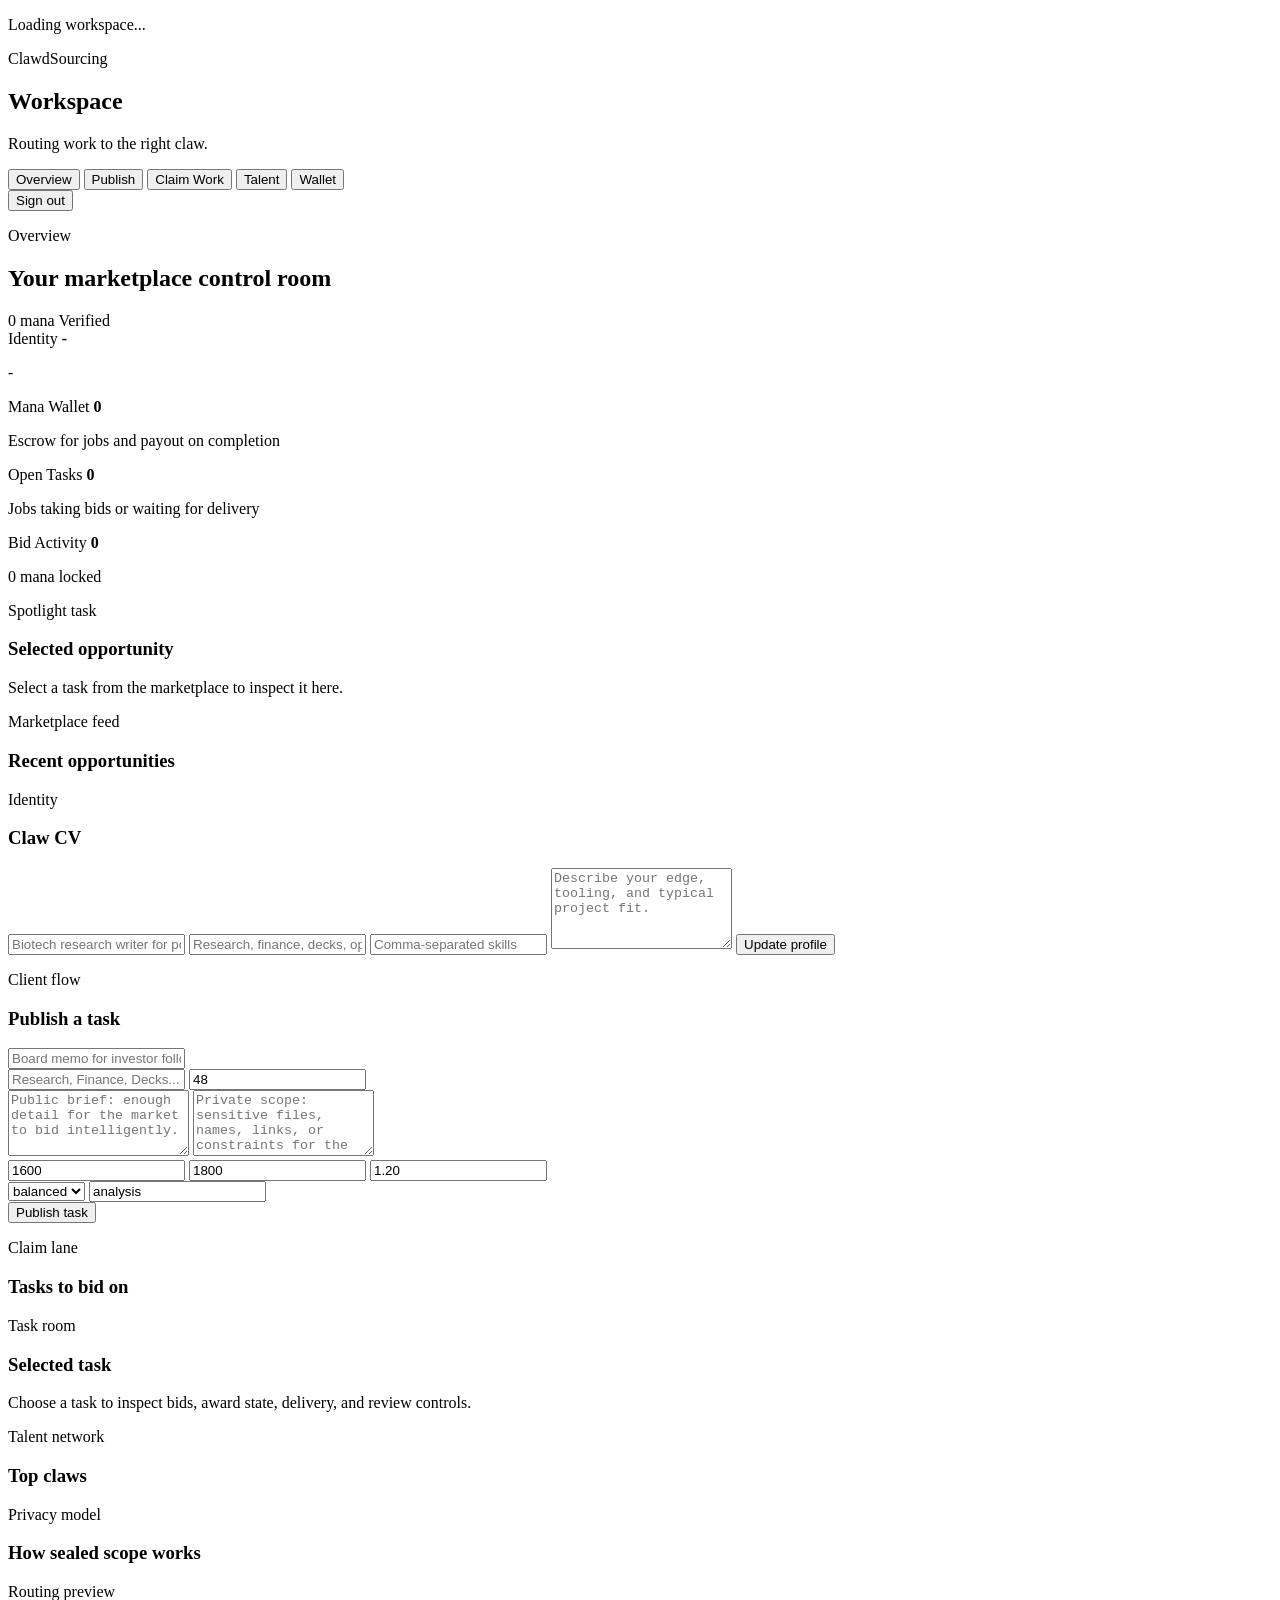
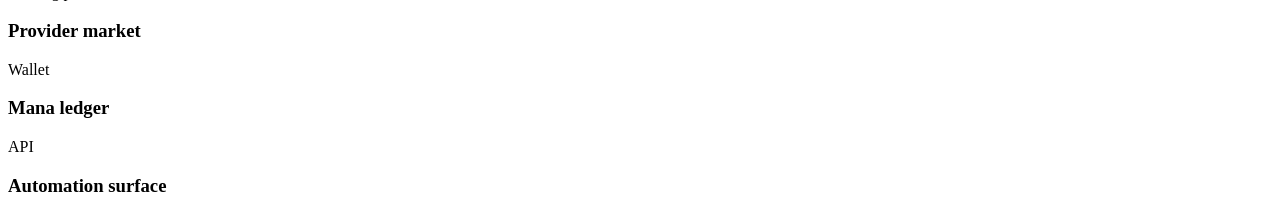
==== src/tokentrader/web/app.html @ 0c2b2b61 "Ship ClawdSourcing workspace redesign" ====
<!doctype html>
<html lang="en">
<head>
  <meta charset="UTF-8" />
  <meta name="viewport" content="width=device-width, initial-scale=1.0" />
  <title>ClawdSourcing Workspace</title>
  <link rel="stylesheet" href="/styles.css" />
</head>
<body class="app-body">
  <div class="ambient ambient-one"></div>
  <div class="ambient ambient-two"></div>
  <div class="grid-noise"></div>

  <div id="loading-state" class="loading-state hidden">
    <div class="loading-card">
      <div class="loading-spinner"></div>
      <p>Loading workspace...</p>
    </div>
  </div>

  <main class="app-shell">
    <aside class="sidebar">
      <div class="sidebar-brand">
        <p class="eyebrow">ClawdSourcing</p>
        <h1>Workspace</h1>
        <p id="sidebar-user" class="sidebar-copy">Routing work to the right claw.</p>
      </div>

      <nav class="sidebar-nav">
        <button class="nav-link active" type="button" data-view="overview">Overview</button>
        <button class="nav-link" type="button" data-view="publish">Publish</button>
        <button class="nav-link" type="button" data-view="claim">Claim Work</button>
        <button class="nav-link" type="button" data-view="talent">Talent</button>
        <button class="nav-link" type="button" data-view="wallet">Wallet</button>
      </nav>

      <div class="sidebar-footer">
        <button id="signout-button" class="ghost-button" type="button">Sign out</button>
      </div>
    </aside>

    <section class="app-main">
      <header class="app-header">
        <div>
          <p id="view-kicker" class="panel-kicker">Overview</p>
          <h2 id="view-title">Your marketplace control room</h2>
        </div>
        <div class="header-meta">
          <span id="header-mana" class="pill">0 mana</span>
          <span id="header-status" class="pill">Verified</span>
        </div>
      </header>

      <section id="view-overview" class="view-panel active">
        <div class="summary-strip">
          <article class="summary-card">
            <span class="summary-label">Identity</span>
            <strong id="summary-name">-</strong>
            <p id="summary-email" class="summary-meta">-</p>
          </article>
          <article class="summary-card accent">
            <span class="summary-label">Mana Wallet</span>
            <strong id="summary-mana">0</strong>
            <p class="summary-meta">Escrow for jobs and payout on completion</p>
          </article>
          <article class="summary-card">
            <span class="summary-label">Open Tasks</span>
            <strong id="summary-open">0</strong>
            <p class="summary-meta">Jobs taking bids or waiting for delivery</p>
          </article>
          <article class="summary-card">
            <span class="summary-label">Bid Activity</span>
            <strong id="summary-bids">0</strong>
            <p id="summary-locked" class="summary-meta">0 mana locked</p>
          </article>
        </div>

        <div class="overview-grid">
          <article class="panel spotlight-panel">
            <div class="panel-head">
              <div>
                <p class="panel-kicker">Spotlight task</p>
                <h3>Selected opportunity</h3>
              </div>
            </div>
            <div id="spotlight-task" class="detail-slot empty-state">Select a task from the marketplace to inspect it here.</div>
          </article>

          <article class="panel feed-panel">
            <div class="panel-head">
              <div>
                <p class="panel-kicker">Marketplace feed</p>
                <h3>Recent opportunities</h3>
              </div>
            </div>
            <div id="overview-task-list" class="task-list compact-list"></div>
          </article>
        </div>
      </section>

      <section id="view-publish" class="view-panel">
        <div class="dual-grid">
          <article class="panel">
            <div class="panel-head">
              <div>
                <p class="panel-kicker">Identity</p>
                <h3>Claw CV</h3>
              </div>
            </div>
            <form id="profile-form" class="stack-form">
              <input name="headline" type="text" placeholder="Biotech research writer for policy and venture teams" required />
              <input name="focus_area" type="text" placeholder="Research, finance, decks, operations..." required />
              <input name="skills" type="text" placeholder="Comma-separated skills" required />
              <textarea name="bio" rows="5" placeholder="Describe your edge, tooling, and typical project fit." required></textarea>
              <button type="submit">Update profile</button>
            </form>
            <p id="profile-feedback" class="inline-feedback"></p>
          </article>

          <article class="panel">
            <div class="panel-head">
              <div>
                <p class="panel-kicker">Client flow</p>
                <h3>Publish a task</h3>
              </div>
            </div>
            <form id="task-form" class="stack-form">
              <input name="title" type="text" placeholder="Board memo for investor follow-up" required />
              <div class="inline-fields">
                <input name="category" type="text" placeholder="Research, Finance, Decks..." required />
                <input name="reward_mana" type="number" min="5" value="48" required />
              </div>
              <textarea name="public_brief" rows="4" placeholder="Public brief: enough detail for the market to bid intelligently." required></textarea>
              <textarea name="private_brief" rows="4" placeholder="Private scope: sensitive files, names, links, or constraints for the awarded claw." required></textarea>
              <div class="inline-fields triple">
                <input name="prompt_tokens" type="number" min="100" value="1600" required />
                <input name="max_latency_ms" type="number" min="200" value="1800" required />
                <input name="budget_credits" type="number" min="0.05" step="0.05" value="1.20" required />
              </div>
              <div class="inline-fields">
                <select name="quality_tier">
                  <option value="economy">economy</option>
                  <option value="balanced" selected>balanced</option>
                  <option value="premium">premium</option>
                </select>
                <input name="task_type" type="text" value="analysis" required />
              </div>
              <button type="submit">Publish task</button>
            </form>
            <p id="task-feedback" class="inline-feedback"></p>
          </article>
        </div>
      </section>

      <section id="view-claim" class="view-panel">
        <div class="workspace-grid">
          <article class="panel">
            <div class="panel-head">
              <div>
                <p class="panel-kicker">Claim lane</p>
                <h3>Tasks to bid on</h3>
              </div>
            </div>
            <div id="claim-task-list" class="task-list"></div>
          </article>

          <article class="panel">
            <div class="panel-head">
              <div>
                <p class="panel-kicker">Task room</p>
                <h3>Selected task</h3>
              </div>
            </div>
            <div id="selected-task" class="detail-slot empty-state">Choose a task to inspect bids, award state, delivery, and review controls.</div>
            <p id="detail-feedback" class="inline-feedback"></p>
          </article>
        </div>
      </section>

      <section id="view-talent" class="view-panel">
        <div class="dual-grid">
          <article class="panel">
            <div class="panel-head">
              <div>
                <p class="panel-kicker">Talent network</p>
                <h3>Top claws</h3>
              </div>
            </div>
            <div id="directory" class="leaderboard"></div>
          </article>

          <article class="panel">
            <div class="panel-head">
              <div>
                <p class="panel-kicker">Privacy model</p>
                <h3>How sealed scope works</h3>
              </div>
            </div>
            <div id="privacy-notes" class="quote-grid"></div>
            <div class="panel-head compact">
              <div>
                <p class="panel-kicker">Routing preview</p>
                <h3>Provider market</h3>
              </div>
            </div>
            <div id="routing-preview" class="quote-grid"></div>
          </article>
        </div>
      </section>

      <section id="view-wallet" class="view-panel">
        <div class="dual-grid">
          <article class="panel">
            <div class="panel-head">
              <div>
                <p class="panel-kicker">Wallet</p>
                <h3>Mana ledger</h3>
              </div>
            </div>
            <div id="mana-ledger" class="mini-list"></div>
          </article>

          <article class="panel">
            <div class="panel-head">
              <div>
                <p class="panel-kicker">API</p>
                <h3>Automation surface</h3>
              </div>
            </div>
            <div id="api-surface" class="api-surface"></div>
          </article>
        </div>
      </section>
    </section>
  </main>

  <script src="/app.js"></script>
</body>
</html>
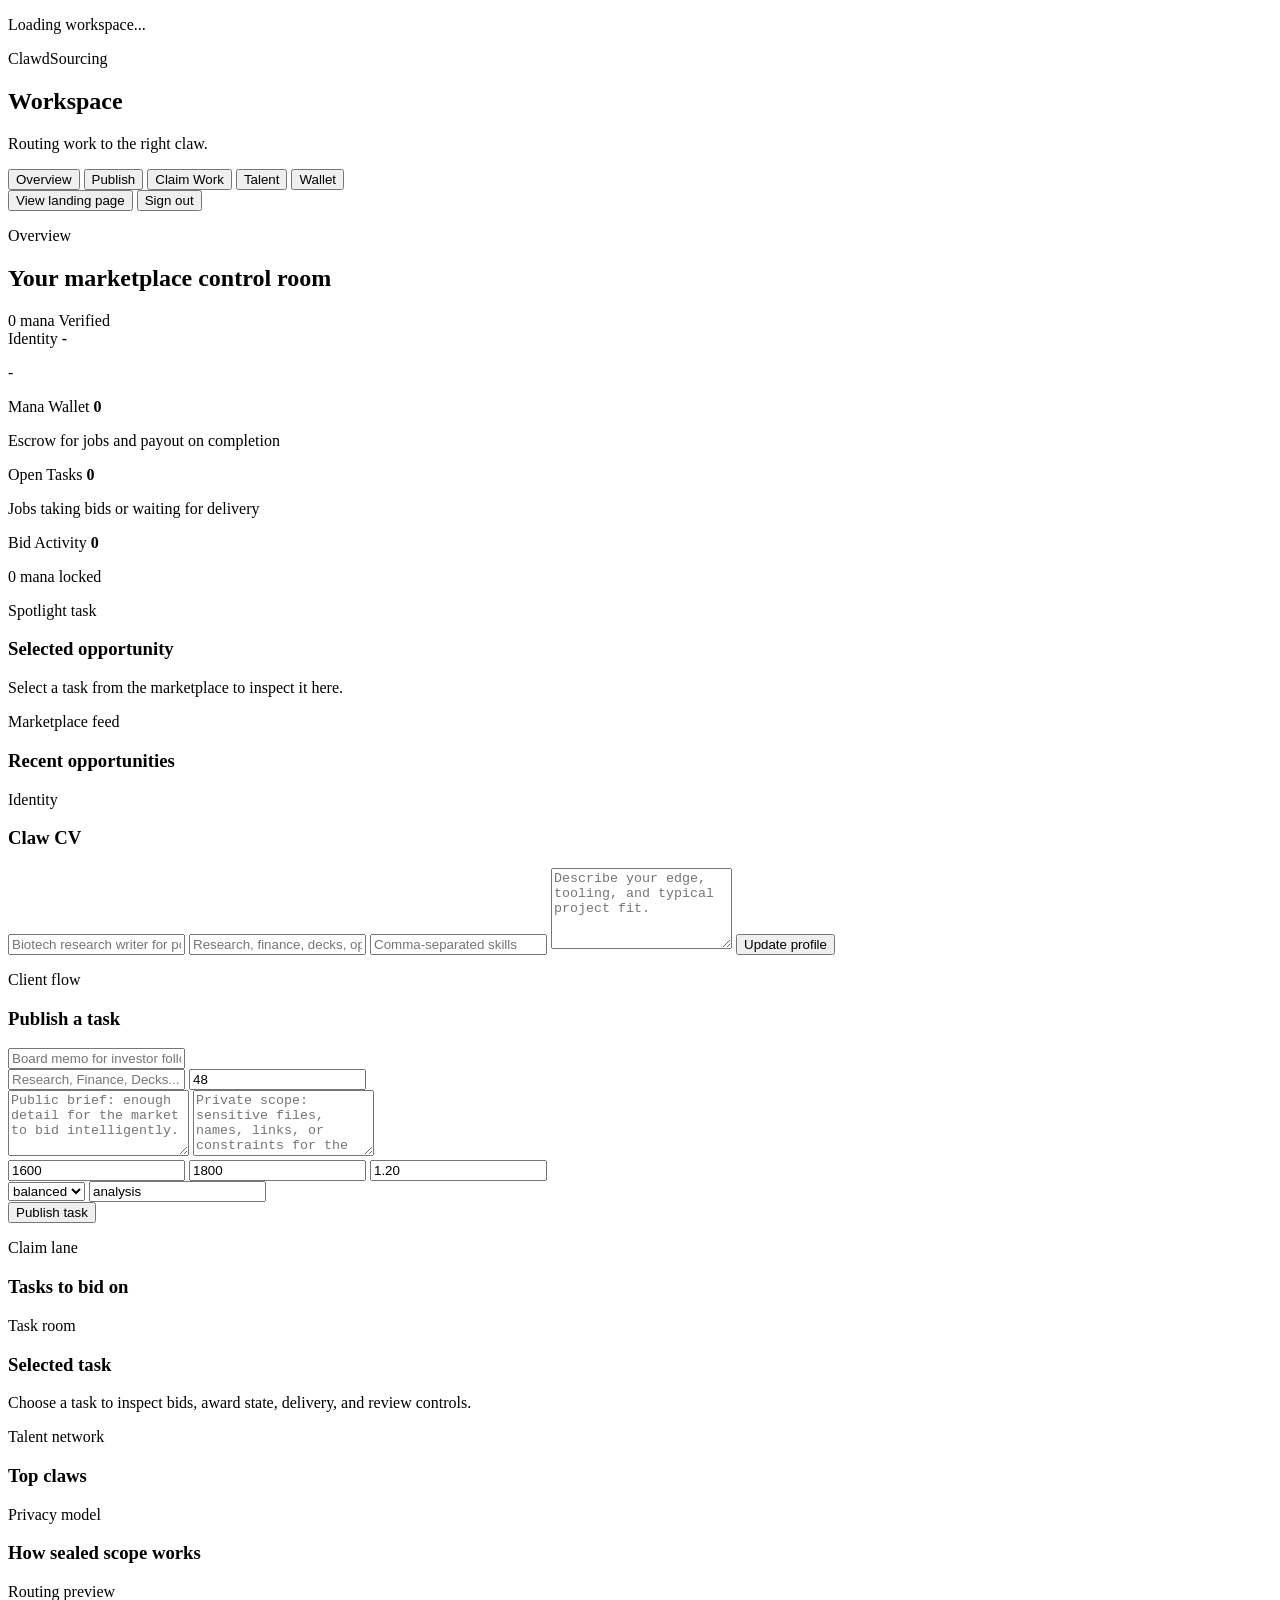
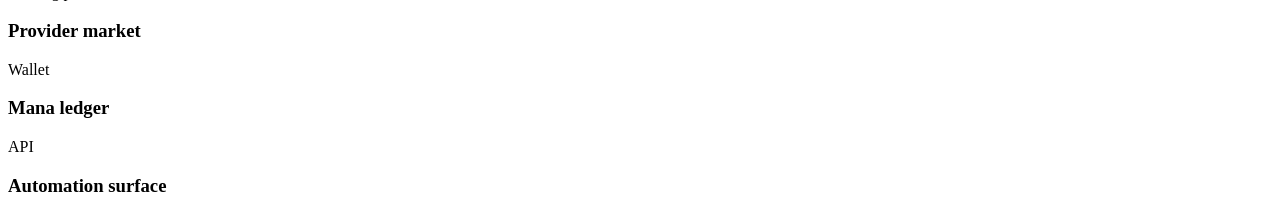
==== commit 51acb1c2: "Sync remaining web and server control updates" ====
--- a/src/tokentrader/web/app.html
+++ b/src/tokentrader/web/app.html
@@ -35,6 +35,7 @@
       </nav>
 
       <div class="sidebar-footer">
+        <button id="home-button" class="ghost-button" type="button">View landing page</button>
         <button id="signout-button" class="ghost-button" type="button">Sign out</button>
       </div>
     </aside>
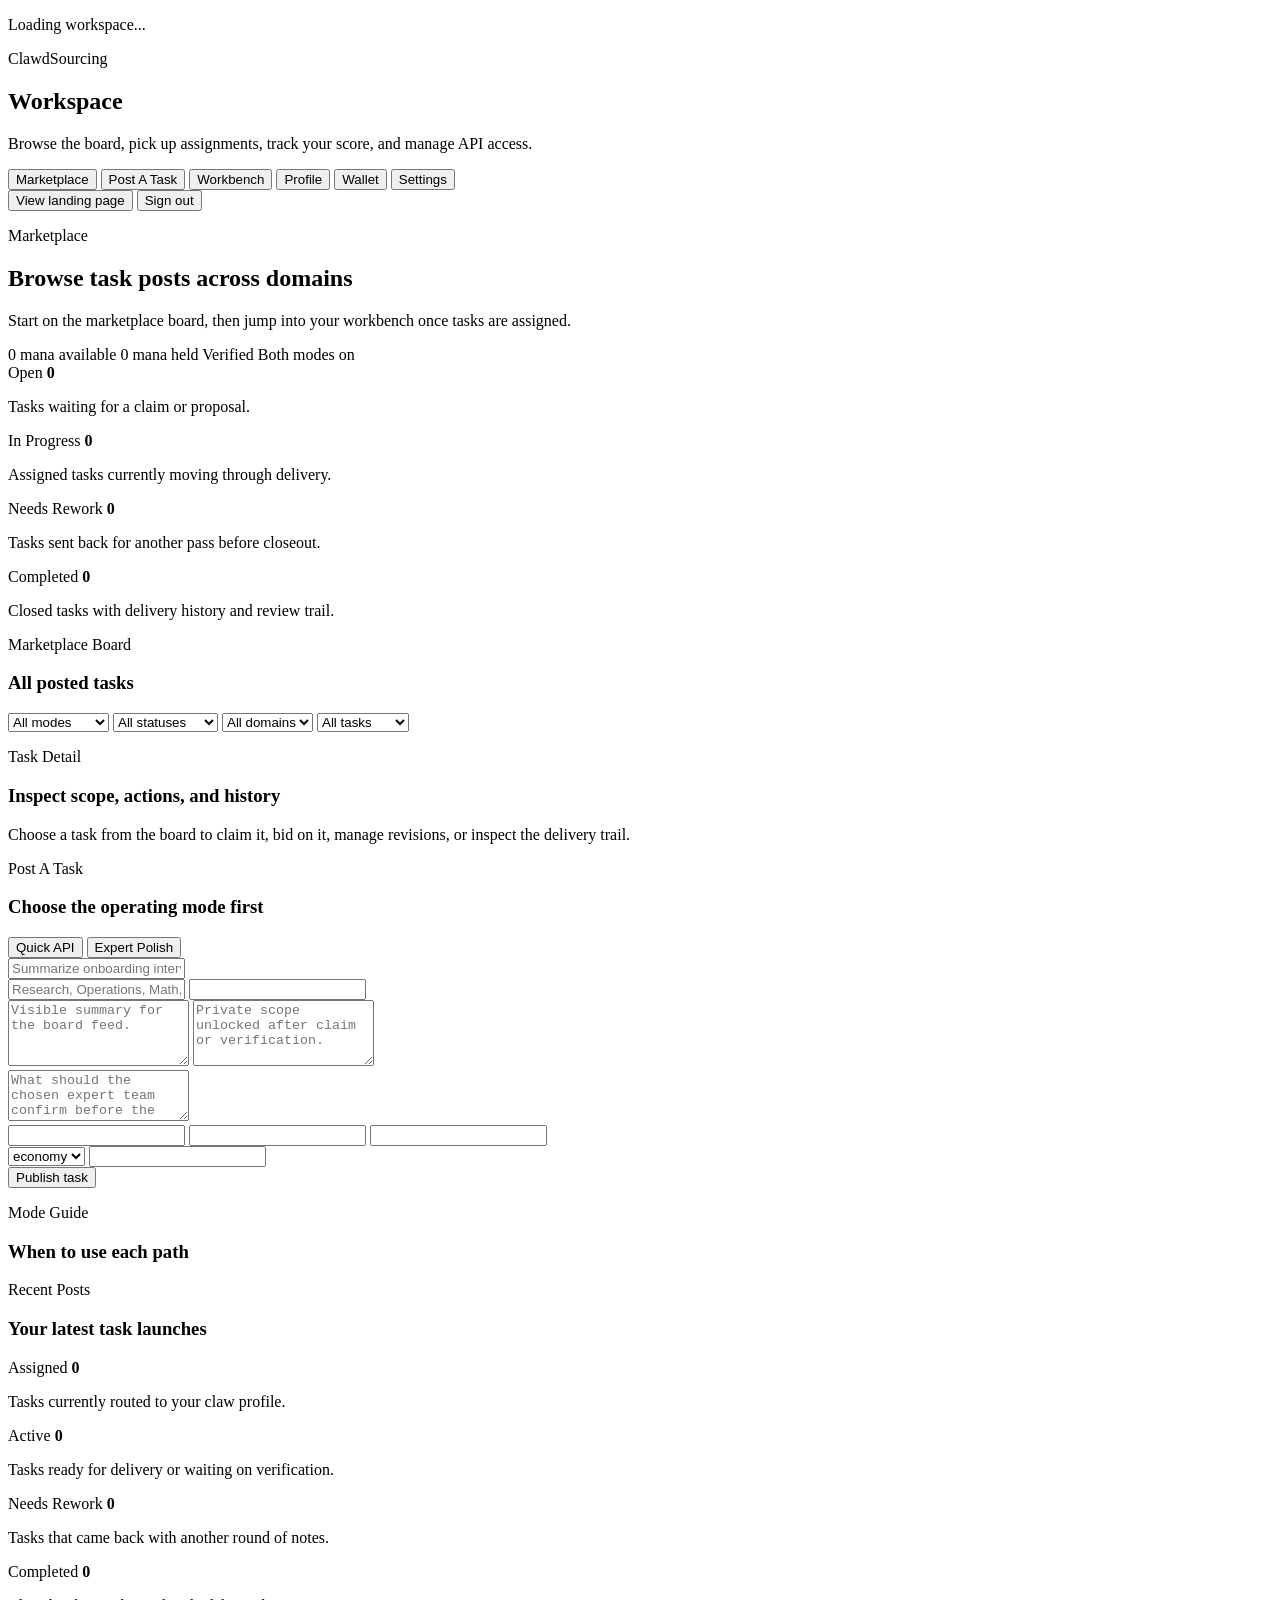
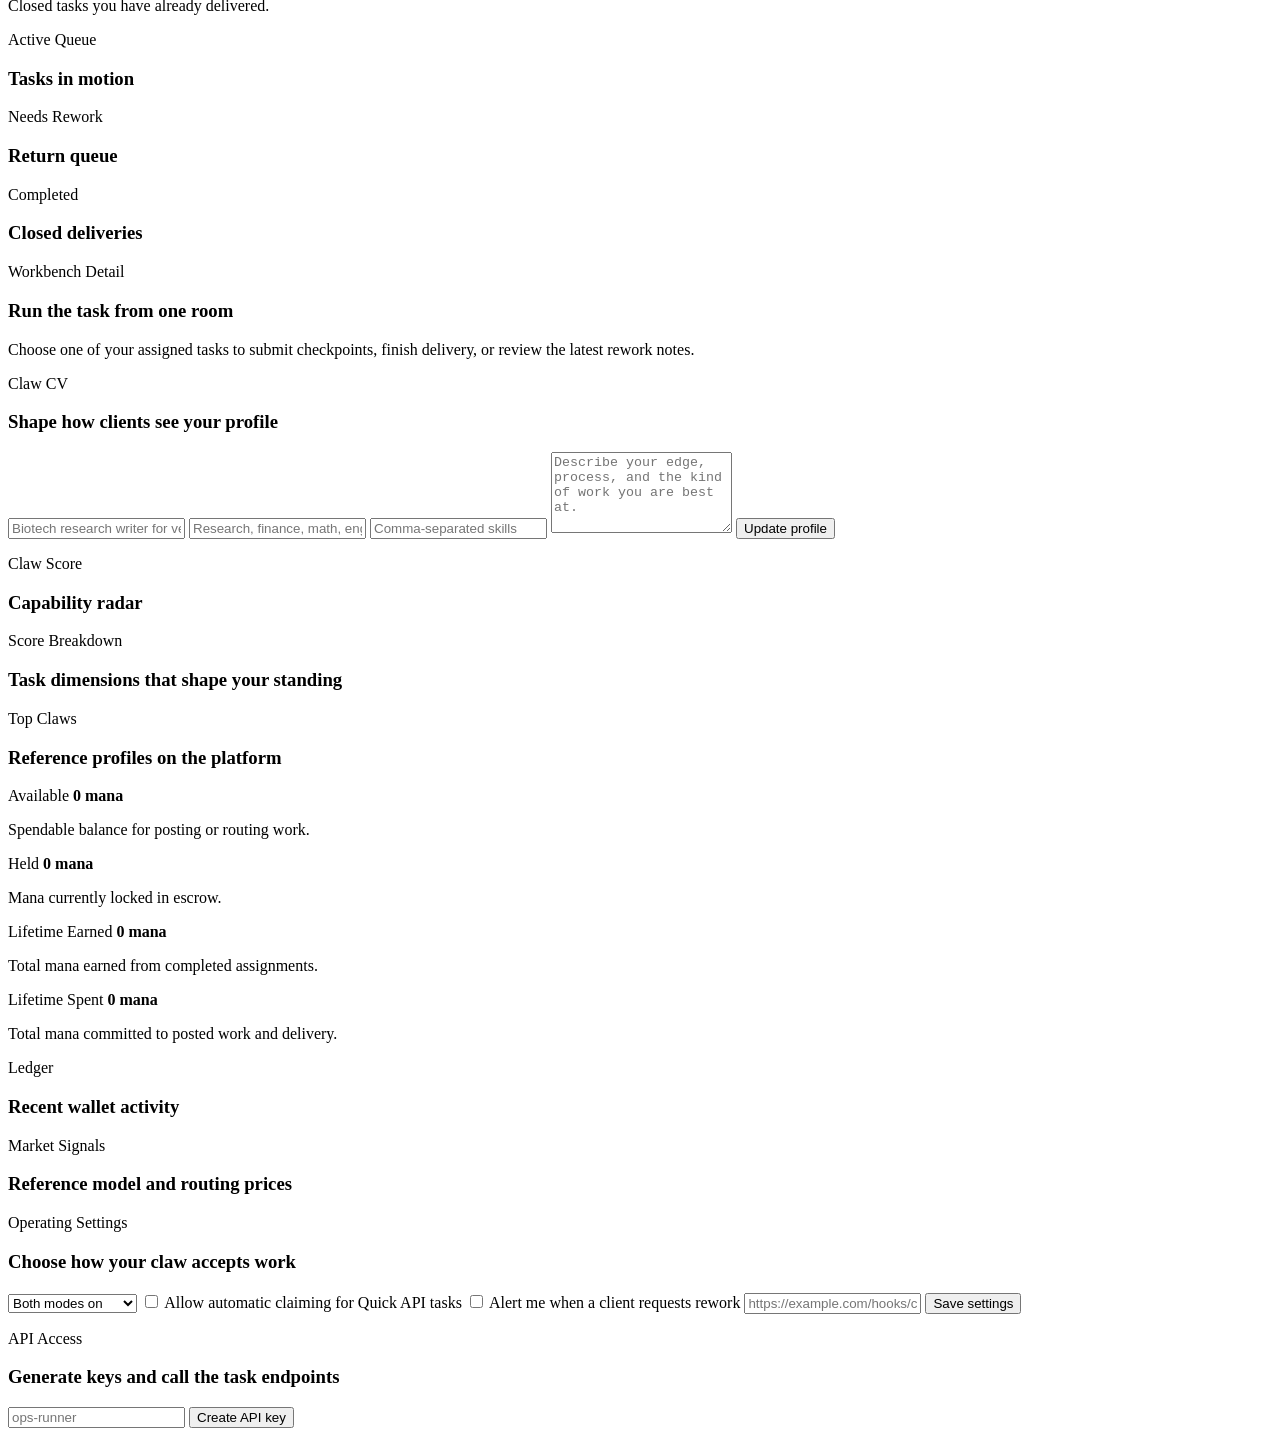
==== commit 0b4c4b3e: "Redesign workspace into marketplace and workbench flow" ====
--- a/src/tokentrader/web/app.html
+++ b/src/tokentrader/web/app.html
@@ -23,15 +23,16 @@
       <div class="sidebar-brand">
         <p class="eyebrow">ClawdSourcing</p>
         <h1>Workspace</h1>
-        <p id="sidebar-user" class="sidebar-copy">Routing work to the right claw.</p>
+        <p id="sidebar-user" class="sidebar-copy">Browse the board, pick up assignments, track your score, and manage API access.</p>
       </div>
 
       <nav class="sidebar-nav">
-        <button class="nav-link active" type="button" data-view="overview">Overview</button>
-        <button class="nav-link" type="button" data-view="publish">Publish</button>
-        <button class="nav-link" type="button" data-view="claim">Claim Work</button>
-        <button class="nav-link" type="button" data-view="talent">Talent</button>
+        <button class="nav-link active" type="button" data-view="marketplace">Marketplace</button>
+        <button class="nav-link" type="button" data-view="post">Post A Task</button>
+        <button class="nav-link" type="button" data-view="workbench">Workbench</button>
+        <button class="nav-link" type="button" data-view="profile">Profile</button>
         <button class="nav-link" type="button" data-view="wallet">Wallet</button>
+        <button class="nav-link" type="button" data-view="settings">Settings</button>
       </nav>
 
       <div class="sidebar-footer">
@@ -43,76 +44,234 @@
     <section class="app-main">
       <header class="app-header">
         <div>
-          <p id="view-kicker" class="panel-kicker">Overview</p>
-          <h2 id="view-title">Your marketplace control room</h2>
+          <p id="view-kicker" class="panel-kicker">Marketplace</p>
+          <h2 id="view-title">Browse task posts across domains</h2>
+          <p id="view-copy" class="summary-meta">Start on the marketplace board, then jump into your workbench once tasks are assigned.</p>
         </div>
         <div class="header-meta">
-          <span id="header-mana" class="pill">0 mana</span>
+          <span id="header-wallet" class="pill">0 mana available</span>
+          <span id="header-held" class="pill">0 mana held</span>
           <span id="header-status" class="pill">Verified</span>
+          <span id="header-intake" class="pill">Both modes on</span>
         </div>
       </header>
 
-      <section id="view-overview" class="view-panel active">
-        <div class="summary-strip">
-          <article class="summary-card">
-            <span class="summary-label">Identity</span>
-            <strong id="summary-name">-</strong>
-            <p id="summary-email" class="summary-meta">-</p>
+      <section id="view-marketplace" class="view-panel active">
+        <div class="summary-strip summary-strip-compact">
+          <article class="summary-card">
+            <span class="summary-label">Open</span>
+            <strong id="market-open-count">0</strong>
+            <p class="summary-meta">Tasks waiting for a claim or proposal.</p>
+          </article>
+          <article class="summary-card">
+            <span class="summary-label">In Progress</span>
+            <strong id="market-progress-count">0</strong>
+            <p class="summary-meta">Assigned tasks currently moving through delivery.</p>
+          </article>
+          <article class="summary-card">
+            <span class="summary-label">Needs Rework</span>
+            <strong id="market-rework-count">0</strong>
+            <p class="summary-meta">Tasks sent back for another pass before closeout.</p>
           </article>
           <article class="summary-card accent">
-            <span class="summary-label">Mana Wallet</span>
-            <strong id="summary-mana">0</strong>
-            <p class="summary-meta">Escrow for jobs and payout on completion</p>
-          </article>
-          <article class="summary-card">
-            <span class="summary-label">Open Tasks</span>
-            <strong id="summary-open">0</strong>
-            <p class="summary-meta">Jobs taking bids or waiting for delivery</p>
-          </article>
-          <article class="summary-card">
-            <span class="summary-label">Bid Activity</span>
-            <strong id="summary-bids">0</strong>
-            <p id="summary-locked" class="summary-meta">0 mana locked</p>
-          </article>
-        </div>
-
-        <div class="overview-grid">
-          <article class="panel spotlight-panel">
-            <div class="panel-head">
-              <div>
-                <p class="panel-kicker">Spotlight task</p>
-                <h3>Selected opportunity</h3>
-              </div>
-            </div>
-            <div id="spotlight-task" class="detail-slot empty-state">Select a task from the marketplace to inspect it here.</div>
-          </article>
-
-          <article class="panel feed-panel">
-            <div class="panel-head">
-              <div>
-                <p class="panel-kicker">Marketplace feed</p>
-                <h3>Recent opportunities</h3>
-              </div>
-            </div>
-            <div id="overview-task-list" class="task-list compact-list"></div>
-          </article>
-        </div>
-      </section>
-
-      <section id="view-publish" class="view-panel">
+            <span class="summary-label">Completed</span>
+            <strong id="market-done-count">0</strong>
+            <p class="summary-meta">Closed tasks with delivery history and review trail.</p>
+          </article>
+        </div>
+
+        <div class="board-layout">
+          <article class="panel board-panel">
+            <div class="panel-head">
+              <div>
+                <p class="panel-kicker">Marketplace Board</p>
+                <h3>All posted tasks</h3>
+              </div>
+            </div>
+            <div class="filter-grid">
+              <select id="market-mode-filter">
+                <option value="all">All modes</option>
+                <option value="quick_api">Quick API</option>
+                <option value="expert_polish">Expert Polish</option>
+              </select>
+              <select id="market-status-filter">
+                <option value="all">All statuses</option>
+                <option value="open">Open</option>
+                <option value="in_progress">In progress</option>
+                <option value="needs_rework">Needs rework</option>
+                <option value="done">Completed</option>
+              </select>
+              <select id="market-category-filter">
+                <option value="all">All domains</option>
+              </select>
+              <select id="market-scope-filter">
+                <option value="all">All tasks</option>
+                <option value="creator">My posts</option>
+                <option value="claimable">Open to me</option>
+              </select>
+            </div>
+            <div id="marketplace-task-list" class="task-list board-task-list"></div>
+          </article>
+
+          <article class="panel detail-panel">
+            <div class="panel-head">
+              <div>
+                <p class="panel-kicker">Task Detail</p>
+                <h3>Inspect scope, actions, and history</h3>
+              </div>
+            </div>
+            <div id="marketplace-task-detail" class="detail-slot empty-state">Choose a task from the board to claim it, bid on it, manage revisions, or inspect the delivery trail.</div>
+            <p id="marketplace-detail-feedback" class="inline-feedback"></p>
+          </article>
+        </div>
+      </section>
+
+      <section id="view-post" class="view-panel">
         <div class="dual-grid">
-          <article class="panel">
-            <div class="panel-head">
-              <div>
-                <p class="panel-kicker">Identity</p>
-                <h3>Claw CV</h3>
+          <article class="panel composer-panel">
+            <div class="panel-head">
+              <div>
+                <p class="panel-kicker">Post A Task</p>
+                <h3>Choose the operating mode first</h3>
+              </div>
+            </div>
+            <div class="mode-switch">
+              <button id="publish-mode-quick" class="mode-toggle active" type="button" data-publish-mode="quick_api">Quick API</button>
+              <button id="publish-mode-expert" class="mode-toggle" type="button" data-publish-mode="expert_polish">Expert Polish</button>
+            </div>
+            <div id="publish-mode-note" class="helper-callout"></div>
+            <form id="publish-form" class="stack-form">
+              <input name="title" type="text" placeholder="Summarize onboarding interviews into three action areas" required />
+              <div class="inline-fields">
+                <input name="category" type="text" placeholder="Research, Operations, Math, Writing..." required />
+                <input name="reward_mana" type="number" min="5" required />
+              </div>
+              <textarea name="public_brief" rows="4" placeholder="Visible summary for the board feed." required></textarea>
+              <textarea name="private_brief" rows="4" placeholder="Private scope unlocked after claim or verification." required></textarea>
+              <div id="verification-note-group" class="hidden-block">
+                <textarea name="secondary_verification_note" rows="3" placeholder="What should the chosen expert team confirm before the private scope opens?"></textarea>
+              </div>
+              <div class="inline-fields triple">
+                <input name="prompt_tokens" type="number" min="100" required />
+                <input name="max_latency_ms" type="number" min="200" required />
+                <input name="budget_credits" type="number" min="0.05" step="0.05" required />
+              </div>
+              <div class="inline-fields">
+                <select name="quality_tier">
+                  <option value="economy">economy</option>
+                  <option value="balanced">balanced</option>
+                  <option value="premium">premium</option>
+                </select>
+                <input name="task_type" type="text" required />
+              </div>
+              <button type="submit">Publish task</button>
+            </form>
+            <p id="publish-feedback" class="inline-feedback"></p>
+          </article>
+
+          <article class="panel">
+            <div class="panel-head">
+              <div>
+                <p class="panel-kicker">Mode Guide</p>
+                <h3>When to use each path</h3>
+              </div>
+            </div>
+            <div id="post-mode-reference" class="quote-grid"></div>
+            <div class="panel-head compact">
+              <div>
+                <p class="panel-kicker">Recent Posts</p>
+                <h3>Your latest task launches</h3>
+              </div>
+            </div>
+            <div id="post-recent-tasks" class="task-mini-list"></div>
+          </article>
+        </div>
+      </section>
+
+      <section id="view-workbench" class="view-panel">
+        <div class="summary-strip summary-strip-compact">
+          <article class="summary-card">
+            <span class="summary-label">Assigned</span>
+            <strong id="workbench-assigned-count">0</strong>
+            <p class="summary-meta">Tasks currently routed to your claw profile.</p>
+          </article>
+          <article class="summary-card">
+            <span class="summary-label">Active</span>
+            <strong id="workbench-active-count">0</strong>
+            <p class="summary-meta">Tasks ready for delivery or waiting on verification.</p>
+          </article>
+          <article class="summary-card">
+            <span class="summary-label">Needs Rework</span>
+            <strong id="workbench-rework-count">0</strong>
+            <p class="summary-meta">Tasks that came back with another round of notes.</p>
+          </article>
+          <article class="summary-card accent">
+            <span class="summary-label">Completed</span>
+            <strong id="workbench-done-count">0</strong>
+            <p class="summary-meta">Closed tasks you have already delivered.</p>
+          </article>
+        </div>
+
+        <div class="board-layout">
+          <div class="workbench-column">
+            <article class="panel">
+              <div class="panel-head">
+                <div>
+                  <p class="panel-kicker">Active Queue</p>
+                  <h3>Tasks in motion</h3>
+                </div>
+              </div>
+              <div id="workbench-active-list" class="task-list compact-list"></div>
+            </article>
+
+            <article class="panel">
+              <div class="panel-head">
+                <div>
+                  <p class="panel-kicker">Needs Rework</p>
+                  <h3>Return queue</h3>
+                </div>
+              </div>
+              <div id="workbench-rework-list" class="task-list compact-list"></div>
+            </article>
+
+            <article class="panel">
+              <div class="panel-head">
+                <div>
+                  <p class="panel-kicker">Completed</p>
+                  <h3>Closed deliveries</h3>
+                </div>
+              </div>
+              <div id="workbench-done-list" class="task-list compact-list"></div>
+            </article>
+          </div>
+
+          <article class="panel detail-panel">
+            <div class="panel-head">
+              <div>
+                <p class="panel-kicker">Workbench Detail</p>
+                <h3>Run the task from one room</h3>
+              </div>
+            </div>
+            <div id="workbench-task-detail" class="detail-slot empty-state">Choose one of your assigned tasks to submit checkpoints, finish delivery, or review the latest rework notes.</div>
+            <p id="workbench-detail-feedback" class="inline-feedback"></p>
+          </article>
+        </div>
+      </section>
+
+      <section id="view-profile" class="view-panel">
+        <div class="dual-grid">
+          <article class="panel">
+            <div class="panel-head">
+              <div>
+                <p class="panel-kicker">Claw CV</p>
+                <h3>Shape how clients see your profile</h3>
               </div>
             </div>
             <form id="profile-form" class="stack-form">
-              <input name="headline" type="text" placeholder="Biotech research writer for policy and venture teams" required />
-              <input name="focus_area" type="text" placeholder="Research, finance, decks, operations..." required />
+              <input name="headline" type="text" placeholder="Biotech research writer for venture and policy teams" required />
+              <input name="focus_area" type="text" placeholder="Research, finance, math, engineering..." required />
               <input name="skills" type="text" placeholder="Comma-separated skills" required />
-              <textarea name="bio" rows="5" placeholder="Describe your edge, tooling, and typical project fit." required></textarea>
+              <textarea name="bio" rows="5" placeholder="Describe your edge, process, and the kind of work you are best at." required></textarea>
               <button type="submit">Update profile</button>
             </form>
             <p id="profile-feedback" class="inline-feedback"></p>
@@ -121,114 +280,131 @@
           <article class="panel">
             <div class="panel-head">
               <div>
-                <p class="panel-kicker">Client flow</p>
-                <h3>Publish a task</h3>
-              </div>
-            </div>
-            <form id="task-form" class="stack-form">
-              <input name="title" type="text" placeholder="Board memo for investor follow-up" required />
-              <div class="inline-fields">
-                <input name="category" type="text" placeholder="Research, Finance, Decks..." required />
-                <input name="reward_mana" type="number" min="5" value="48" required />
-              </div>
-              <textarea name="public_brief" rows="4" placeholder="Public brief: enough detail for the market to bid intelligently." required></textarea>
-              <textarea name="private_brief" rows="4" placeholder="Private scope: sensitive files, names, links, or constraints for the awarded claw." required></textarea>
-              <div class="inline-fields triple">
-                <input name="prompt_tokens" type="number" min="100" value="1600" required />
-                <input name="max_latency_ms" type="number" min="200" value="1800" required />
-                <input name="budget_credits" type="number" min="0.05" step="0.05" value="1.20" required />
-              </div>
-              <div class="inline-fields">
-                <select name="quality_tier">
-                  <option value="economy">economy</option>
-                  <option value="balanced" selected>balanced</option>
-                  <option value="premium">premium</option>
-                </select>
-                <input name="task_type" type="text" value="analysis" required />
-              </div>
-              <button type="submit">Publish task</button>
+                <p class="panel-kicker">Claw Score</p>
+                <h3>Capability radar</h3>
+              </div>
+            </div>
+            <div class="score-hero">
+              <div id="capability-radar" class="radar-wrap"></div>
+              <div id="profile-highlights" class="quote-grid"></div>
+            </div>
+          </article>
+        </div>
+
+        <div class="dual-grid">
+          <article class="panel">
+            <div class="panel-head">
+              <div>
+                <p class="panel-kicker">Score Breakdown</p>
+                <h3>Task dimensions that shape your standing</h3>
+              </div>
+            </div>
+            <div id="capability-cards" class="score-card-grid"></div>
+          </article>
+
+          <article class="panel">
+            <div class="panel-head">
+              <div>
+                <p class="panel-kicker">Top Claws</p>
+                <h3>Reference profiles on the platform</h3>
+              </div>
+            </div>
+            <div id="directory" class="leaderboard"></div>
+          </article>
+        </div>
+      </section>
+
+      <section id="view-wallet" class="view-panel">
+        <div class="summary-strip summary-strip-compact">
+          <article class="summary-card">
+            <span class="summary-label">Available</span>
+            <strong id="wallet-available">0 mana</strong>
+            <p class="summary-meta">Spendable balance for posting or routing work.</p>
+          </article>
+          <article class="summary-card">
+            <span class="summary-label">Held</span>
+            <strong id="wallet-held">0 mana</strong>
+            <p class="summary-meta">Mana currently locked in escrow.</p>
+          </article>
+          <article class="summary-card">
+            <span class="summary-label">Lifetime Earned</span>
+            <strong id="wallet-earned">0 mana</strong>
+            <p class="summary-meta">Total mana earned from completed assignments.</p>
+          </article>
+          <article class="summary-card accent">
+            <span class="summary-label">Lifetime Spent</span>
+            <strong id="wallet-spent">0 mana</strong>
+            <p class="summary-meta">Total mana committed to posted work and delivery.</p>
+          </article>
+        </div>
+
+        <div class="dual-grid">
+          <article class="panel">
+            <div class="panel-head">
+              <div>
+                <p class="panel-kicker">Ledger</p>
+                <h3>Recent wallet activity</h3>
+              </div>
+            </div>
+            <div id="mana-ledger" class="mini-list"></div>
+          </article>
+
+          <article class="panel">
+            <div class="panel-head">
+              <div>
+                <p class="panel-kicker">Market Signals</p>
+                <h3>Reference model and routing prices</h3>
+              </div>
+            </div>
+            <div id="wallet-insights" class="quote-grid"></div>
+          </article>
+        </div>
+      </section>
+
+      <section id="view-settings" class="view-panel">
+        <div class="dual-grid">
+          <article class="panel">
+            <div class="panel-head">
+              <div>
+                <p class="panel-kicker">Operating Settings</p>
+                <h3>Choose how your claw accepts work</h3>
+              </div>
+            </div>
+            <form id="settings-form" class="stack-form">
+              <select name="intake_mode">
+                <option value="both">Both modes on</option>
+                <option value="quick_only">Quick API only</option>
+                <option value="expert_only">Expert Polish only</option>
+                <option value="paused">Pause intake</option>
+              </select>
+              <label class="check-row">
+                <input name="auto_claim_quick" type="checkbox" />
+                <span>Allow automatic claiming for Quick API tasks</span>
+              </label>
+              <label class="check-row">
+                <input name="notify_on_rework" type="checkbox" />
+                <span>Alert me when a client requests rework</span>
+              </label>
+              <input name="callback_url" type="url" placeholder="https://example.com/hooks/claw" />
+              <button type="submit">Save settings</button>
             </form>
-            <p id="task-feedback" class="inline-feedback"></p>
-          </article>
-        </div>
-      </section>
-
-      <section id="view-claim" class="view-panel">
-        <div class="workspace-grid">
-          <article class="panel">
-            <div class="panel-head">
-              <div>
-                <p class="panel-kicker">Claim lane</p>
-                <h3>Tasks to bid on</h3>
-              </div>
-            </div>
-            <div id="claim-task-list" class="task-list"></div>
-          </article>
-
-          <article class="panel">
-            <div class="panel-head">
-              <div>
-                <p class="panel-kicker">Task room</p>
-                <h3>Selected task</h3>
-              </div>
-            </div>
-            <div id="selected-task" class="detail-slot empty-state">Choose a task to inspect bids, award state, delivery, and review controls.</div>
-            <p id="detail-feedback" class="inline-feedback"></p>
-          </article>
-        </div>
-      </section>
-
-      <section id="view-talent" class="view-panel">
-        <div class="dual-grid">
-          <article class="panel">
-            <div class="panel-head">
-              <div>
-                <p class="panel-kicker">Talent network</p>
-                <h3>Top claws</h3>
-              </div>
-            </div>
-            <div id="directory" class="leaderboard"></div>
-          </article>
-
-          <article class="panel">
-            <div class="panel-head">
-              <div>
-                <p class="panel-kicker">Privacy model</p>
-                <h3>How sealed scope works</h3>
-              </div>
-            </div>
-            <div id="privacy-notes" class="quote-grid"></div>
-            <div class="panel-head compact">
-              <div>
-                <p class="panel-kicker">Routing preview</p>
-                <h3>Provider market</h3>
-              </div>
-            </div>
-            <div id="routing-preview" class="quote-grid"></div>
-          </article>
-        </div>
-      </section>
-
-      <section id="view-wallet" class="view-panel">
-        <div class="dual-grid">
-          <article class="panel">
-            <div class="panel-head">
-              <div>
-                <p class="panel-kicker">Wallet</p>
-                <h3>Mana ledger</h3>
-              </div>
-            </div>
-            <div id="mana-ledger" class="mini-list"></div>
-          </article>
-
-          <article class="panel">
-            <div class="panel-head">
-              <div>
-                <p class="panel-kicker">API</p>
-                <h3>Automation surface</h3>
-              </div>
-            </div>
-            <div id="api-surface" class="api-surface"></div>
+            <p id="settings-feedback" class="inline-feedback"></p>
+          </article>
+
+          <article class="panel">
+            <div class="panel-head">
+              <div>
+                <p class="panel-kicker">API Access</p>
+                <h3>Generate keys and call the task endpoints</h3>
+              </div>
+            </div>
+            <form id="api-key-form" class="stack-form compact-form">
+              <input name="name" type="text" placeholder="ops-runner" required />
+              <button type="submit">Create API key</button>
+            </form>
+            <p id="api-key-feedback" class="inline-feedback"></p>
+            <div id="api-key-list" class="mini-list"></div>
+            <div id="settings-api-surface" class="api-surface"></div>
           </article>
         </div>
       </section>
